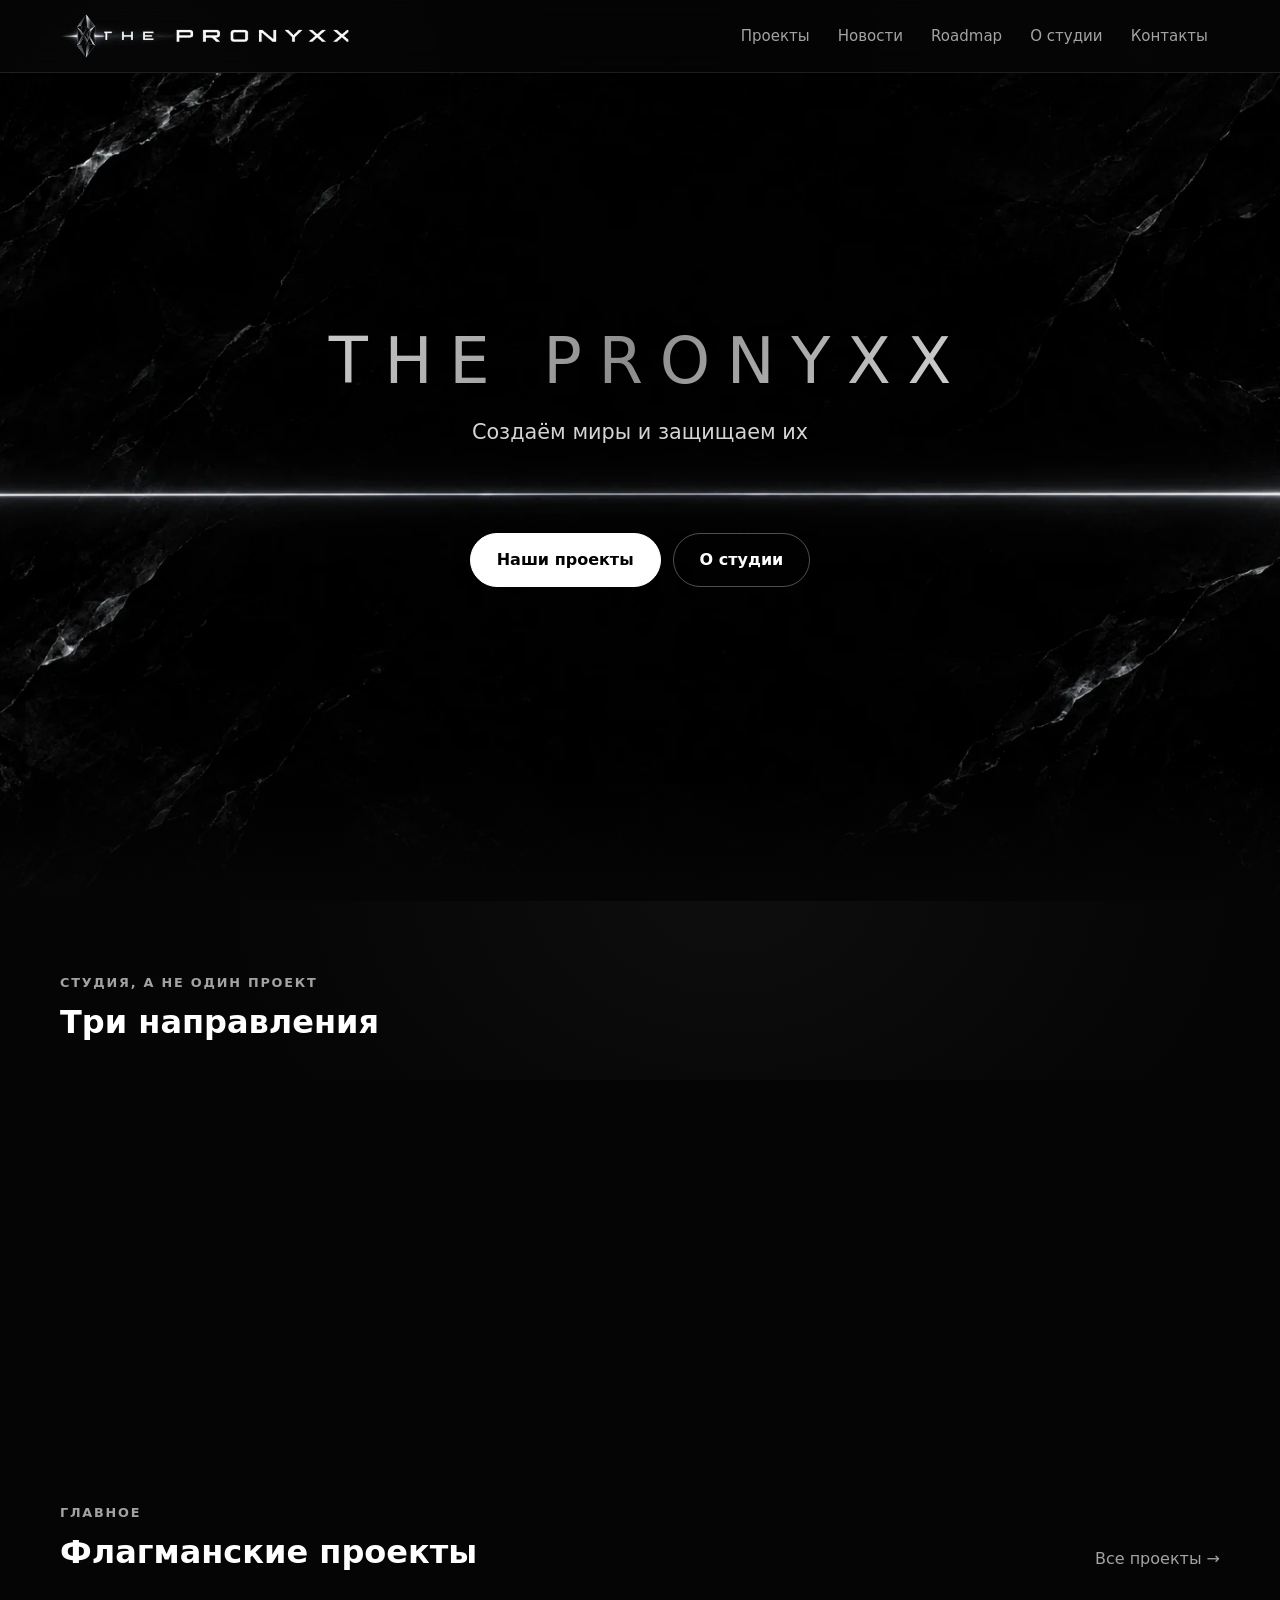
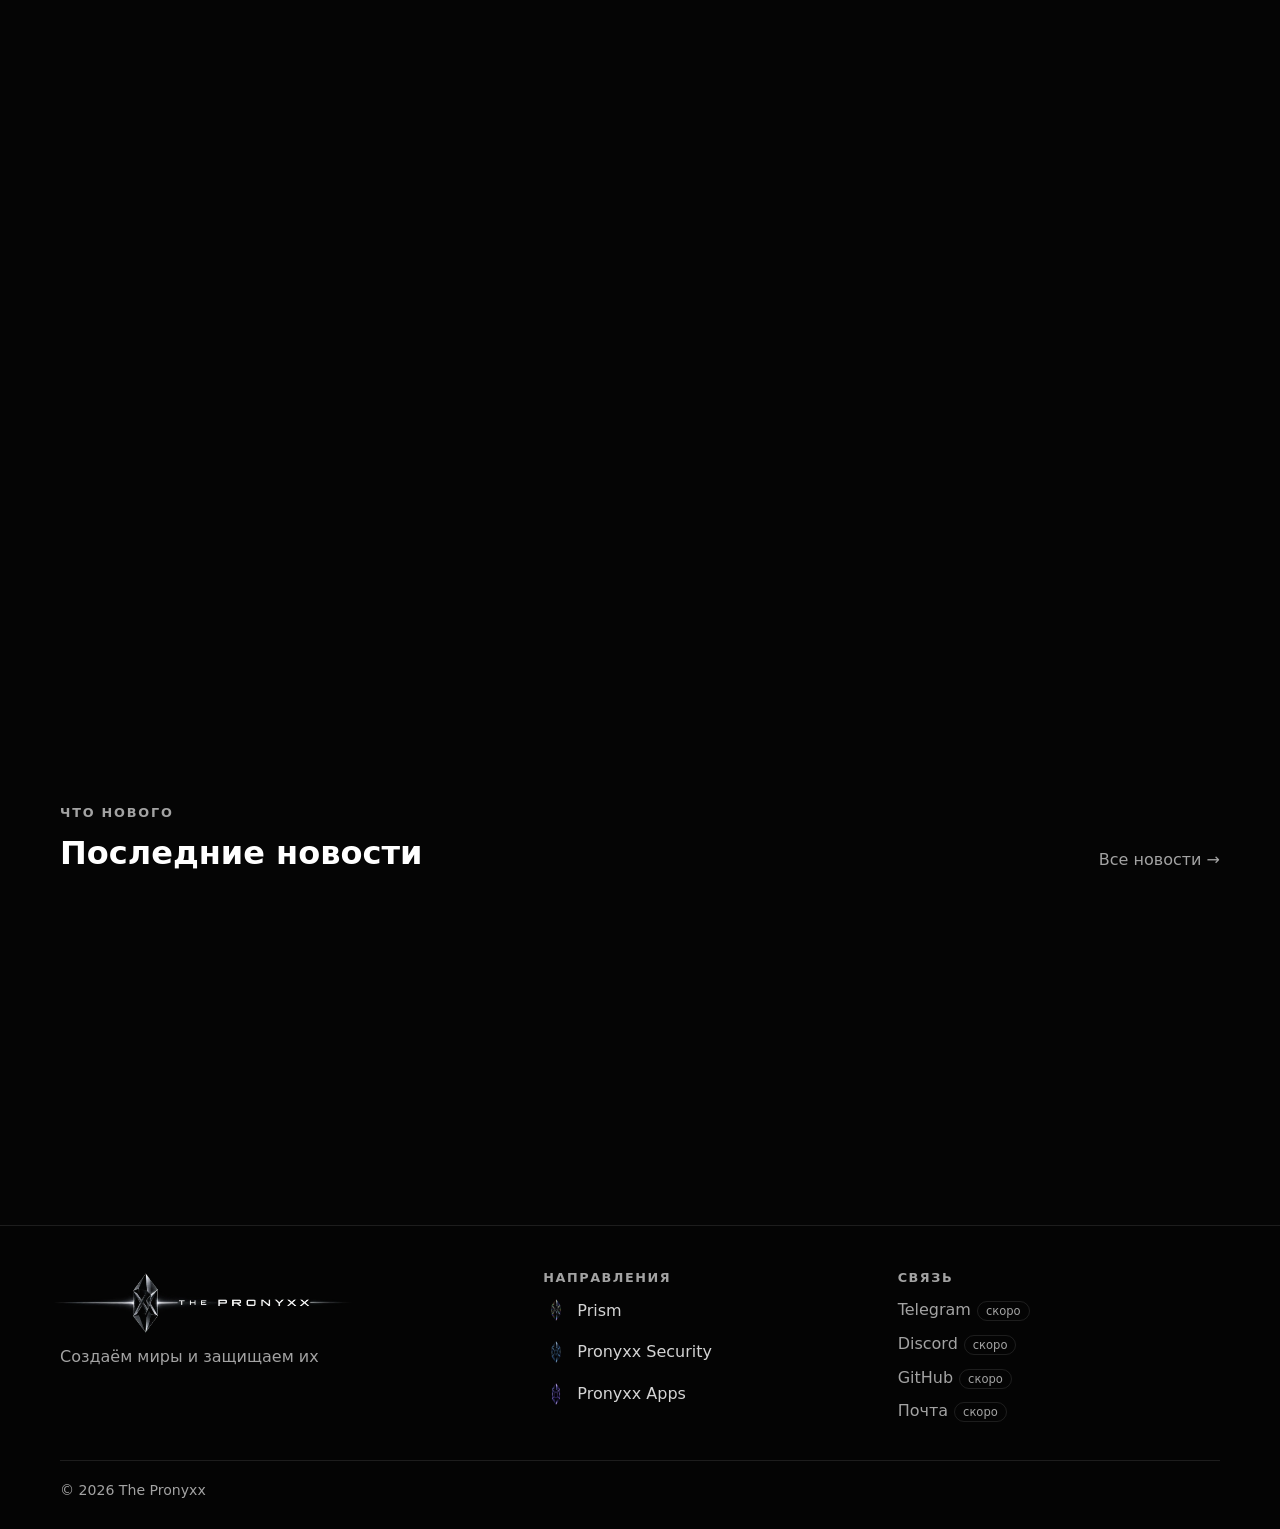
==== index.html @ b180aa9b "Сайт студии The Pronyxx v0.4 Все страницы сайта, чёрно-белый дизайн, картинки бренда.  Co-Authored-B" ====
<!DOCTYPE html>
<html lang="ru">
<head>
  <meta charset="utf-8">
  <meta name="viewport" content="width=device-width, initial-scale=1">
  <!-- Политика безопасности: браузер загрузит скрипты и стили только с нашего сайта (и шрифты с Google Fonts). -->
  <meta http-equiv="Content-Security-Policy" content="default-src 'self'; script-src 'self'; style-src 'self' https://fonts.googleapis.com; font-src https://fonts.gstatic.com; img-src 'self' data:; base-uri 'self'; form-action 'self'; object-src 'none'">
  <title>The Pronyxx — студия игр, безопасности и приложений</title>
  <meta name="description" content="The Pronyxx — студия, которая делает игры, сервисы безопасности, приложения и сайты. Создаём миры и защищаем их.">
  <meta name="theme-color" content="#050505">

  <!-- Иконки вкладки браузера и иконка для экрана «Домой» на iPhone -->
  <link rel="icon" href="images/icons/favicon.ico" sizes="48x48">
  <link rel="icon" type="image/png" sizes="32x32" href="images/icons/favicon-32.png">
  <link rel="icon" type="image/png" sizes="16x16" href="images/icons/favicon-16.png">
  <link rel="apple-touch-icon" sizes="180x180" href="images/icons/apple-touch-icon.png">

  <!-- Карточка-превью, когда ссылку кидают в Telegram, Discord и соцсети.
       Картинке нужен ПОЛНЫЙ адрес. Если сайт переедет на свой домен — поменяй адрес здесь. -->
  <meta property="og:type" content="website">
  <meta property="og:site_name" content="The Pronyxx">
  <meta property="og:locale" content="ru_RU">
  <meta property="og:title" content="The Pronyxx — студия игр, безопасности и приложений">
  <meta property="og:description" content="The Pronyxx — студия, которая делает игры, сервисы безопасности, приложения и сайты. Создаём миры и защищаем их.">
  <meta property="og:image" content="https://aaafinoff.github.io/the-pronyxx/images/social/og-preview.png">
  <meta property="og:image:width" content="1200">
  <meta property="og:image:height" content="630">
  <meta property="og:image:alt" content="Логотип The Pronyxx: кристалл с лучом и надпись Games. Security. Apps.">
  <meta name="twitter:card" content="summary_large_image">
  <meta name="twitter:title" content="The Pronyxx — студия игр, безопасности и приложений">
  <meta name="twitter:description" content="The Pronyxx — студия, которая делает игры, сервисы безопасности, приложения и сайты. Создаём миры и защищаем их.">
  <meta name="twitter:image" content="https://aaafinoff.github.io/the-pronyxx/images/social/og-preview.png">
  <meta name="twitter:image:alt" content="Логотип The Pronyxx: кристалл с лучом и надпись Games. Security. Apps.">
  <link rel="preconnect" href="https://fonts.googleapis.com">
  <link rel="preconnect" href="https://fonts.gstatic.com" crossorigin>
  <link rel="stylesheet" href="https://fonts.googleapis.com/css2?family=Inter:wght@400;500;600&family=Unbounded:wght@500;700&display=swap">
  <!-- Фон первого экрана нужен сразу — просим браузер скачать его пораньше -->
  <link rel="preload" as="image" href="images/backgrounds/hero-beam.webp" type="image/webp">
  <link rel="stylesheet" href="css/base.css">
  <link rel="stylesheet" href="css/components.css">
  <link rel="stylesheet" href="css/pages.css">
</head>
<body>
  <a class="skip-link" href="#main">К содержимому</a>
  <header id="site-header" class="site-header"></header>

  <main id="main">
    <!-- 1. Первый экран -->
    <!-- Фон с лучом задан в css/pages.css. Заголовок стоит над лучом, кнопки — под ним. -->
    <section class="hero">
      <div class="container hero__top">
        <h1 class="shine-text">The Pronyxx</h1>
        <p class="hero__slogan" id="hero-slogan">Создаём миры и защищаем их</p>
      </div>
      <div class="container hero__bottom">
        <div class="hero__actions">
          <a class="btn" href="projects.html">Наши проекты</a>
          <a class="btn btn--ghost" href="about.html">О студии</a>
        </div>
      </div>
    </section>

    <!-- 2. Направления -->
    <section class="section">
      <div class="container">
        <div class="section-head">
          <div>
            <span class="eyebrow">Студия, а не один проект</span>
            <h2>Три направления</h2>
          </div>
        </div>
        <div class="grid grid--3" id="directions"></div>
      </div>
    </section>

    <!-- 3. Флагманские проекты -->
    <section class="section">
      <div class="container">
        <div class="section-head">
          <div>
            <span class="eyebrow">Главное</span>
            <h2>Флагманские проекты</h2>
          </div>
          <a class="more-link" href="projects.html">Все проекты →</a>
        </div>
        <div class="grid grid--3" id="flagships"></div>
      </div>
    </section>

    <!-- 4. Цифры студии -->
    <section class="section">
      <div class="container">
        <div class="stats" id="stats"></div>
      </div>
    </section>

    <!-- 5. Последние новости -->
    <section class="section">
      <div class="container">
        <div class="section-head">
          <div>
            <span class="eyebrow">Что нового</span>
            <h2>Последние новости</h2>
          </div>
          <a class="more-link" href="news.html">Все новости →</a>
        </div>
        <div class="grid grid--3" id="news"></div>
      </div>
    </section>
  </main>

  <footer id="site-footer" class="site-footer"></footer>
  <noscript><p class="container">Для работы сайта нужен JavaScript.</p></noscript>
  <script type="module" src="js/pages/home.js"></script>
</body>
</html>
---- css/base.css ----
/* ==========================================================
   base.css — основа сайта: цвета, шрифты, общая сетка.

   Дизайн чёрно-белый. ВСЕ цвета сайта лежат в блоке :root ниже —
   в остальных файлах цвета пишутся только через var(--имя).
   Цветными на сайте остаются только картинки-значки направлений.
   ========================================================== */

:root {
  /* --- Фон и поверхности (от самого тёмного к более светлому) --- */
  --bg: #050505;          /* фон страницы — почти чёрный, как в логотипе */
  --surface: #0e0e0e;     /* карточки */
  --surface-2: #171717;   /* вложенные блоки, поля под картинки */
  --bg-glass: rgba(5, 5, 5, 0.78); /* полупрозрачный фон шапки */
  --bg-solid: rgba(5, 5, 5, 0.97); /* почти непрозрачный фон мобильного меню */

  /* --- Текст. Контраст на фоне --bg: белый 20:1, светло-серый 13:1, серый 8:1 --- */
  --text: #ffffff;        /* основной текст и заголовки */
  --text-soft: #d4d4d4;   /* длинные тексты — чуть мягче белого */
  --muted: #a3a3a3;       /* второстепенный текст */
  --dim: #6b6b6b;         /* только для декора (точки, линии), НЕ для текста */

  /* --- Линии и лёгкие подсветки --- */
  --line: rgba(255, 255, 255, 0.1);
  --line-strong: rgba(255, 255, 255, 0.3);
  --tint: rgba(255, 255, 255, 0.04);
  --tint-strong: rgba(255, 255, 255, 0.09);

  /* --- Свечение и блик --- */
  --glow: 255, 255, 255; /* цвет свечения числами: rgba(var(--glow), 0.4) */
  --shine: linear-gradient(120deg, #ffffff, #8c8c8c, #ffffff, #8c8c8c, #ffffff); /* бегущий блик */

  /* --- Кнопки --- */
  --btn-bg: #ffffff;
  --btn-text: #000000;

  --font-head: "Unbounded", system-ui, sans-serif;
  --font-body: "Inter", system-ui, -apple-system, "Segoe UI", sans-serif;

  --radius: 18px;
  --container: 1160px;
  --header-h: 72px;
}

@media (max-width: 760px) {
  :root {
    --header-h: 64px;
  }
}

/* ---------- Сброс стандартных стилей браузера ---------- */
*,
*::before,
*::after {
  box-sizing: border-box;
}

html {
  scroll-behavior: smooth;
  -webkit-text-size-adjust: 100%;
}

body {
  margin: 0;
  min-height: 100vh;
  display: flex;
  flex-direction: column;
  background: var(--bg);
  color: var(--text);
  font-family: var(--font-body);
  font-size: 1rem;
  line-height: 1.6;
  overflow-x: hidden;
}

main {
  flex: 1;
}

img {
  max-width: 100%;
  height: auto;
  display: block;
}

a {
  color: inherit;
  text-decoration: none;
}

h1,
h2,
h3 {
  font-family: var(--font-head);
  font-weight: 700;
  line-height: 1.2;
  margin: 0;
  overflow-wrap: anywhere;
}

p {
  margin: 0;
}

ul,
ol {
  margin: 0;
  padding: 0;
  list-style: none;
}

button,
input,
textarea {
  font: inherit;
  color: inherit;
}

/* Рамка вокруг элемента при переходе клавишей Tab — важно для доступности */
:focus-visible {
  outline: 2px solid var(--text);
  outline-offset: 3px;
  border-radius: 6px;
}

/* ---------- Мягкий свет на фоне ---------- */
/* Три больших светлых пятна. JavaScript меняет --px и --py при движении мыши,
   и пятна чуть сдвигаются. transform двигает картинку очень дёшево для браузера. */
.aurora {
  position: fixed;
  inset: -20%;
  z-index: -1;
  pointer-events: none;
  background:
    radial-gradient(38% 42% at 22% 22%, rgba(var(--glow), 0.05), transparent 70%),
    radial-gradient(40% 44% at 78% 18%, rgba(var(--glow), 0.04), transparent 70%),
    radial-gradient(46% 46% at 55% 85%, rgba(var(--glow), 0.04), transparent 70%);
  transform: translate(calc(var(--px, 0) * -40px), calc(var(--py, 0) * -40px));
  transition: transform 0.6s ease-out;
}

/* ---------- Сетка и секции ---------- */
.container {
  width: min(100% - 40px, var(--container));
  margin-inline: auto;
}

.section {
  padding: 72px 0;
}

.section-head {
  display: flex;
  align-items: flex-end;
  justify-content: space-between;
  gap: 16px;
  flex-wrap: wrap;
  margin-bottom: 32px;
}

.section-head h2 {
  font-size: clamp(1.4rem, 3.4vw, 2rem);
}

.eyebrow {
  display: block;
  margin-bottom: 10px;
  color: var(--muted);
  font-size: 0.8rem;
  font-weight: 600;
  letter-spacing: 0.14em;
  text-transform: uppercase;
}

.more-link {
  color: var(--muted);
  font-weight: 500;
  transition: color 0.2s;
}
.more-link:hover {
  color: var(--text);
}

.grid {
  display: grid;
  gap: 20px;
  grid-template-columns: repeat(auto-fill, minmax(280px, 1fr));
}

.grid--3 {
  grid-template-columns: repeat(3, 1fr);
}

@media (max-width: 860px) {
  .grid--3 {
    grid-template-columns: 1fr;
  }
  .section {
    padding: 52px 0;
  }
}

/* ---------- Мелкие помощники ---------- */
/* Текст с бегущим бликом — как свет на гранях кристалла */
.shine-text {
  background: var(--shine);
  background-size: 200% 100%;
  -webkit-background-clip: text;
  background-clip: text;
  color: transparent;
}

.muted {
  color: var(--muted);
}

.visually-hidden {
  position: absolute;
  width: 1px;
  height: 1px;
  overflow: hidden;
  clip-path: inset(50%);
  white-space: nowrap;
}

.skip-link {
  position: absolute;
  left: 12px;
  top: -60px;
  z-index: 100;
  padding: 10px 14px;
  background: var(--btn-bg);
  color: var(--btn-text);
  border-radius: 8px;
}
.skip-link:focus {
  top: 12px;
}

/* ---------- Появление блоков при прокрутке ---------- */
/* Класс .js ставит JavaScript. Если скрипты не загрузились — блоки просто видны. */
.js .reveal {
  opacity: 0;
}
.js .reveal.is-visible {
  opacity: 1;
  animation: rise 0.6s ease-out backwards;
}
/* Карточки в сетке появляются по очереди, с маленькой задержкой */
.grid > .reveal:nth-child(2) { animation-delay: 0.07s; }
.grid > .reveal:nth-child(3) { animation-delay: 0.14s; }
.grid > .reveal:nth-child(4) { animation-delay: 0.21s; }
.grid > .reveal:nth-child(5) { animation-delay: 0.28s; }
.grid > .reveal:nth-child(6) { animation-delay: 0.35s; }

@keyframes rise {
  from {
    opacity: 0;
    transform: translateY(18px);
  }
}

@keyframes shimmer {
  to {
    background-position: 200% 0;
  }
}

/* Если человек попросил систему «уменьшить движение» — выключаем анимации */
@media (prefers-reduced-motion: reduce) {
  html {
    scroll-behavior: auto;
  }
  *,
  *::before,
  *::after {
    animation: none !important;
    transition: none !important;
  }
}
---- css/components.css ----
/* ==========================================================
   components.css — «кирпичики», из которых собраны страницы:
   шапка, подвал, кнопки, карточки, значки статуса.
   Цвета — только через переменные из base.css.
   ========================================================== */

/* ---------- Шапка ---------- */
.site-header {
  position: sticky;
  top: 0;
  z-index: 50;
  background: var(--bg-glass);
  backdrop-filter: blur(14px);
  -webkit-backdrop-filter: blur(14px);
  border-bottom: 1px solid var(--line);
}

.site-header__inner {
  display: flex;
  align-items: center;
  justify-content: space-between;
  gap: 16px;
  min-height: var(--header-h);
}

/* Логотип: высота задана, ширина подстраивается сама */
.brand {
  display: inline-flex;
  min-width: 0; /* на очень узком экране логотип может сжаться, а не вытолкнуть меню */
}
.brand img {
  height: 48px;
  width: auto;
  max-width: 100%;
  object-fit: contain;
  object-position: left center;
  transition: filter 0.3s;
}
.brand:hover img {
  filter: drop-shadow(0 0 10px rgba(var(--glow), 0.5));
}

.nav {
  display: flex;
  gap: 4px;
}
.nav a {
  padding: 8px 12px;
  border-radius: 10px;
  color: var(--muted);
  font-size: 0.94rem;
  font-weight: 500;
  transition: color 0.2s, background 0.2s;
}
.nav a:hover {
  color: var(--text);
  background: var(--tint);
}
.nav a[aria-current="page"] {
  color: var(--text);
  background: var(--tint-strong);
}

/* Кнопка-«бургер» видна только на телефоне */
.burger {
  display: none;
  width: 42px;
  height: 42px;
  padding: 0;
  background: none;
  border: 1px solid var(--line);
  border-radius: 10px;
  cursor: pointer;
}
.burger span,
.burger span::before,
.burger span::after {
  display: block;
  width: 18px;
  height: 2px;
  margin: 0 auto;
  background: var(--text);
  border-radius: 2px;
}
.burger span {
  position: relative;
}
.burger span::before,
.burger span::after {
  content: "";
  position: absolute;
  left: 0;
}
.burger span::before { top: -6px; }
.burger span::after { top: 6px; }

@media (max-width: 760px) {
  .brand img {
    height: 40px;
  }
  .burger {
    display: block;
  }
  .nav {
    display: none;
    position: absolute;
    left: 0;
    right: 0;
    top: 100%;
    flex-direction: column;
    padding: 12px 20px 18px;
    background: var(--bg-solid);
    border-bottom: 1px solid var(--line);
  }
  .nav.is-open {
    display: flex;
  }
  .nav a {
    padding: 12px;
    font-size: 1rem;
  }
}

/* ---------- Подвал ---------- */
.site-footer {
  margin-top: 40px;
  border-top: 1px solid var(--line);
  background: var(--bg-glass);
}

.site-footer__inner {
  display: grid;
  grid-template-columns: 1.4fr 1fr 1fr;
  gap: 32px;
  padding: 44px 0 28px;
}

.site-footer h3 {
  margin-bottom: 12px;
  font-family: var(--font-body);
  font-size: 0.8rem;
  font-weight: 600;
  letter-spacing: 0.12em;
  text-transform: uppercase;
  color: var(--muted);
}

.site-footer li {
  margin-bottom: 8px;
}
.site-footer li a {
  display: inline-flex;
  align-items: center;
  gap: 8px;
  color: var(--text-soft);
  transition: color 0.2s, text-shadow 0.2s;
}
.site-footer li a:hover {
  color: var(--text);
  text-shadow: 0 0 14px rgba(var(--glow), 0.6);
}

.site-footer__logo {
  width: min(100%, 300px);
  margin-left: -8px;
}

.site-footer__about p {
  margin-top: 8px;
  max-width: 34ch;
  color: var(--muted);
}

.site-footer__bottom {
  padding: 18px 0 28px;
  border-top: 1px solid var(--line);
  color: var(--muted);
  font-size: 0.88rem;
}

/* Маленький значок направления в подвале */
.dir-icon {
  width: 26px;
  height: 26px;
}

.soon {
  color: var(--muted);
}
.soon small {
  margin-left: 6px;
  padding: 2px 8px;
  border: 1px solid var(--line);
  border-radius: 999px;
  font-size: 0.72rem;
}

@media (max-width: 760px) {
  .site-footer__inner {
    grid-template-columns: 1fr;
    gap: 26px;
  }
}

/* ---------- Кнопки ---------- */
/* Главная кнопка — белая с чёрным текстом */
.btn {
  position: relative;
  display: inline-flex;
  align-items: center;
  justify-content: center;
  gap: 8px;
  padding: 13px 26px;
  border: 1px solid var(--btn-bg);
  border-radius: 999px;
  background: var(--btn-bg);
  color: var(--btn-text);
  font-weight: 600;
  cursor: pointer;
  transition: transform 0.2s, box-shadow 0.3s, border-color 0.3s;
}
/* При наведении — мягкое белое свечение, как у луча в логотипе */
.btn:hover {
  transform: translateY(-2px);
  box-shadow: 0 0 14px rgba(var(--glow), 0.55), 0 0 44px rgba(var(--glow), 0.3);
}

/* Второстепенная кнопка — прозрачная с белой рамкой */
.btn--ghost {
  background: transparent;
  color: var(--text);
  border-color: var(--line-strong);
}
.btn--ghost:hover {
  border-color: var(--text);
  box-shadow: 0 0 12px rgba(var(--glow), 0.3), 0 0 36px rgba(var(--glow), 0.18);
}

/* ---------- Карточка ---------- */
.card {
  position: relative;
  display: block;
  padding: 24px;
  background: var(--surface);
  border: 1px solid var(--line);
  border-radius: var(--radius);
  overflow: hidden;
  transition: transform 0.25s, border-color 0.25s;
}

/* Свечение, которое идёт за мышкой. --mx и --my — координаты курсора,
   их ставит JavaScript (js/core/layout.js). */
.card::before {
  content: "";
  position: absolute;
  inset: 0;
  background: radial-gradient(420px circle at var(--mx, 50%) var(--my, 0%), rgba(var(--glow), 0.1), transparent 60%);
  opacity: 0;
  transition: opacity 0.3s;
  pointer-events: none;
}

/* Рамка с бегущим бликом. Хитрость с mask: закрашиваем всё градиентом,
   а потом «вырезаем» середину — остаётся только рамка в 1 пиксель. */
.card::after {
  content: "";
  position: absolute;
  inset: 0;
  padding: 1px;
  border-radius: inherit;
  background: var(--shine);
  background-size: 200% 100%;
  -webkit-mask: linear-gradient(#000 0 0) content-box, linear-gradient(#000 0 0);
  -webkit-mask-composite: xor;
  mask: linear-gradient(#000 0 0) content-box exclude, linear-gradient(#000 0 0);
  opacity: 0;
  transition: opacity 0.3s;
  pointer-events: none;
}

a.card:hover,
.card--hover:hover {
  transform: translateY(-4px);
  border-color: transparent;
}
a.card:hover::before,
a.card:hover::after,
.card--hover:hover::before,
.card--hover:hover::after {
  opacity: 1;
}
a.card:hover::after,
.card--hover:hover::after {
  animation: shimmer 3s linear infinite;
}

.card > * {
  position: relative; /* текст лежит поверх свечения */
}

.card h3 {
  font-size: 1.05rem;
  margin-bottom: 8px;
}

.card p {
  color: var(--muted);
}

.card__label {
  display: block;
  margin-bottom: 10px;
  color: var(--muted);
  font-size: 0.78rem;
  font-weight: 600;
  letter-spacing: 0.1em;
  text-transform: uppercase;
}

.card__foot {
  display: flex;
  align-items: center;
  justify-content: space-between;
  gap: 12px;
  margin-top: 18px;
}

/* ---------- Значок статуса ---------- */
/* Статусы различаются не цветом, а формой точки:
   работает — яркая белая точка, в разработке — белое колечко, в планах — серая точка. */
.badge {
  display: inline-flex;
  align-items: center;
  gap: 8px;
  padding: 5px 11px;
  border: 1px solid var(--line);
  border-radius: 999px;
  background: var(--tint);
  color: var(--text-soft);
  font-size: 0.8rem;
  font-weight: 500;
  white-space: nowrap;
}
.badge__dot {
  width: 9px;
  height: 9px;
  border-radius: 50%;
}
.badge--live {
  color: var(--text);
}
.badge--live .badge__dot {
  background: var(--text);
  box-shadow: 0 0 10px rgba(var(--glow), 0.9);
}
.badge--dev .badge__dot {
  border: 2px solid var(--text);
}
.badge--planned .badge__dot {
  background: var(--dim);
}

/* ---------- Картинка проекта (или заглушка «скоро») ---------- */
.thumb {
  position: relative;
  aspect-ratio: 16 / 9;
  border: 1px solid var(--line);
  border-radius: 12px;
  background: var(--surface-2);
  overflow: hidden;
}
.thumb img {
  width: 100%;
  height: 100%;
  object-fit: cover;
}
.thumb__soon {
  position: absolute;
  left: 10px;
  bottom: 10px;
  padding: 3px 10px;
  border: 1px solid var(--line-strong);
  border-radius: 999px;
  background: var(--bg-glass);
  color: var(--text);
  font-size: 0.72rem;
  font-weight: 600;
  letter-spacing: 0.12em;
  text-transform: uppercase;
}

.project-card .thumb {
  margin-bottom: 18px;
}

/* ---------- Чипы (технологии, фильтры) ---------- */
.chips {
  display: flex;
  flex-wrap: wrap;
  gap: 8px;
}

.chip {
  padding: 7px 14px;
  border: 1px solid var(--line);
  border-radius: 999px;
  background: var(--tint);
  color: var(--text-soft);
  font-size: 0.88rem;
  white-space: nowrap;
}

a.chip,
button.chip {
  cursor: pointer;
  color: var(--muted);
  transition: color 0.2s, border-color 0.2s, background 0.2s;
}
a.chip:hover,
button.chip:hover {
  color: var(--text);
  border-color: var(--line-strong);
}
/* Выбранный фильтр — белый с чёрным текстом */
button.chip[aria-pressed="true"] {
  color: var(--btn-text);
  border-color: var(--btn-bg);
  background: var(--btn-bg);
  font-weight: 600;
}

/* ---------- Сообщения (ошибка загрузки, «ничего не найдено») ---------- */
.notice {
  padding: 28px;
  border: 1px dashed var(--line-strong);
  border-radius: var(--radius);
  color: var(--muted);
  text-align: center;
}
.notice strong {
  display: block;
  margin-bottom: 6px;
  color: var(--text);
}
---- css/pages.css ----
/* ==========================================================
   pages.css — стили отдельных страниц.
   Цвета — только через переменные из base.css.
   ========================================================== */

/* ---------- Главная: первый экран ---------- */
/* Фон — чёрный камень с белым лучом ровно посередине картинки.
   Экран разделён на две равные половины: заголовок прижат к низу верхней
   (стоит НАД лучом), кнопки прижаты к верху нижней (стоят ПОД лучом). */
.hero {
  position: relative;
  display: grid;
  grid-template-rows: 1fr 1fr;
  min-height: calc(100vh - var(--header-h));
  min-height: calc(100svh - var(--header-h)); /* svh — честная высота экрана на телефоне */
  text-align: center;
  background: var(--bg) url("../images/backgrounds/hero-beam.webp") center / cover no-repeat;
}

/* Плавный переход от картинки к фону страницы внизу */
.hero::after {
  content: "";
  position: absolute;
  inset: auto 0 0 0;
  height: 140px;
  background: linear-gradient(transparent, var(--bg));
  pointer-events: none;
}

.hero__top {
  align-self: end;
  padding: 40px 0 38px;
}

.hero__bottom {
  position: relative;
  z-index: 1;
  align-self: start;
  padding: 46px 0 40px;
}

.hero h1 {
  padding-left: 0.26em; /* уравновешивает расстояние после последней буквы */
  font-size: clamp(1.45rem, 6.2vw, 4rem);
  font-weight: 500;
  letter-spacing: 0.26em;
  text-transform: uppercase;
  animation: shimmer 9s linear infinite;
}

.hero__slogan {
  margin: 16px auto 0;
  max-width: 30ch;
  color: var(--text-soft);
  font-size: clamp(1rem, 2.4vw, 1.3rem);
}

.hero__actions {
  display: flex;
  justify-content: center;
  flex-wrap: wrap;
  gap: 12px;
}

/* ---------- Главная: карточки направлений ---------- */
.direction-card {
  padding: 26px;
}
/* Значок направления — единственное цветное место на сайте */
.direction-card__icon {
  width: 128px;
  height: 128px;
  margin: -6px 0 10px -22px;
  transition: transform 0.4s, filter 0.4s;
}
.direction-card:hover .direction-card__icon {
  transform: scale(1.06);
  filter: brightness(1.2);
}
.direction-card h3 {
  font-size: 1.25rem;
}
.direction-card__count {
  display: block;
  margin-top: 18px;
  color: var(--text);
  font-size: 0.9rem;
  font-weight: 500;
}

/* ---------- Главная: цифры студии ---------- */
.stats {
  display: grid;
  grid-template-columns: repeat(3, 1fr);
  gap: 20px;
  text-align: center;
}
.stat__num {
  display: block;
  font-family: var(--font-head);
  font-size: clamp(1.9rem, 5vw, 3rem);
  font-weight: 700;
  font-variant-numeric: tabular-nums;
}
.stat__label {
  color: var(--muted);
}
@media (max-width: 700px) {
  .stats {
    grid-template-columns: 1fr;
  }
}

/* ---------- Шапка внутренних страниц ---------- */
.page-hero {
  padding: 64px 0 28px;
}
.page-hero h1 {
  font-size: clamp(1.8rem, 5.4vw, 3.2rem);
}
.page-hero__lead {
  margin-top: 16px;
  max-width: 62ch;
  color: var(--muted);
  font-size: 1.1rem;
}
.page-hero__meta {
  display: flex;
  align-items: center;
  flex-wrap: wrap;
  gap: 12px;
  margin-top: 20px;
}

/* Шапка страницы с картинкой справа (логотип на «О студии», значок на странице направления) */
.page-hero--split .container {
  display: grid;
  grid-template-columns: 1fr auto;
  align-items: center;
  gap: 32px;
}
.page-hero__art {
  width: 340px;
}
.page-hero__art--icon {
  width: 220px;
}
@media (max-width: 860px) {
  .page-hero--split .container {
    grid-template-columns: 1fr;
  }
  .page-hero__art {
    order: -1; /* на телефоне картинка встаёт над заголовком */
    width: min(100%, 300px);
    margin-inline: auto;
  }
  .page-hero__art--icon {
    width: 170px;
    margin-inline: 0;
    margin-left: -30px;
  }
}

.breadcrumbs {
  margin-bottom: 18px;
  color: var(--muted);
  font-size: 0.9rem;
}
.breadcrumbs a:hover {
  color: var(--text);
}

.filters {
  margin-bottom: 28px;
}

/* ---------- Страница проекта и новости: блоки с текстом ---------- */
.block {
  margin-top: 44px;
}
.block h2 {
  margin-bottom: 16px;
  font-size: 1.2rem;
}

.prose {
  max-width: 68ch;
}
.prose p {
  margin-bottom: 1em;
  color: var(--text-soft);
  font-size: 1.06rem;
}

.shots {
  display: grid;
  gap: 16px;
  grid-template-columns: repeat(auto-fill, minmax(240px, 1fr));
}
.shots--empty {
  grid-template-columns: minmax(0, 520px);
}

/* История версий */
.versions li {
  display: grid;
  grid-template-columns: 90px 1fr;
  gap: 16px;
  padding: 14px 0;
  border-bottom: 1px solid var(--line);
}
.versions__ver {
  font-family: var(--font-head);
  font-weight: 700;
  color: var(--text);
}
.versions__date {
  display: block;
  color: var(--muted);
  font-size: 0.86rem;
}
.versions p {
  color: var(--text-soft);
}

.link-list {
  display: flex;
  flex-wrap: wrap;
  gap: 10px;
}

/* ---------- Новости ---------- */
.news-card__meta {
  display: flex;
  flex-wrap: wrap;
  gap: 8px 12px;
  margin-bottom: 12px;
  color: var(--muted);
  font-size: 0.85rem;
}
.news-card__type {
  color: var(--text);
  font-weight: 600;
}

/* ---------- Roadmap ---------- */
.roadmap {
  display: grid;
  grid-template-columns: repeat(3, 1fr);
  gap: 20px;
  align-items: start;
}
.roadmap__col {
  padding: 20px;
  border: 1px solid var(--line);
  border-radius: var(--radius);
  background: var(--tint);
}
.roadmap__col h2 {
  margin-bottom: 18px;
  font-size: 1.05rem;
}
/* Колонка «Сейчас» выделена белой рамкой и свечением */
.roadmap__col--now {
  border-color: var(--line-strong);
  box-shadow: 0 0 40px rgba(var(--glow), 0.08);
}
.roadmap__col--done h2,
.roadmap__col--next h2 {
  color: var(--muted);
}
.roadmap__item {
  margin-bottom: 12px;
  padding: 16px 16px 16px 18px;
  border-left: 2px solid var(--dim);
  border-radius: 10px;
  background: var(--surface);
}
.roadmap__col--now .roadmap__item {
  border-left-color: var(--text);
}
.roadmap__item:last-child {
  margin-bottom: 0;
}
.roadmap__item h3 {
  margin-bottom: 4px;
  font-family: var(--font-body);
  font-size: 1rem;
  font-weight: 600;
}
.roadmap__item p {
  color: var(--muted);
  font-size: 0.93rem;
}
@media (max-width: 860px) {
  .roadmap {
    grid-template-columns: 1fr;
  }
}

/* ---------- О студии ---------- */
.timeline {
  position: relative;
  max-width: 720px;
  padding-left: 30px;
}
/* Вертикальная линия — как луч: яркая сверху, гаснет книзу */
.timeline::before {
  content: "";
  position: absolute;
  left: 6px;
  top: 6px;
  bottom: 6px;
  width: 2px;
  background: linear-gradient(var(--text), var(--dim));
}
.timeline li {
  position: relative;
  margin-bottom: 30px;
}
.timeline li::before {
  content: "";
  position: absolute;
  left: -30px;
  top: 6px;
  width: 14px;
  height: 14px;
  border: 2px solid var(--text);
  border-radius: 50%;
  background: var(--bg);
}
.timeline__year {
  color: var(--muted);
  font-size: 0.82rem;
  font-weight: 600;
  letter-spacing: 0.1em;
  text-transform: uppercase;
}
.timeline h3 {
  margin: 4px 0 6px;
  font-size: 1.1rem;
}
.timeline p {
  color: var(--muted);
}

.founder {
  display: grid;
  grid-template-columns: 150px 1fr;
  gap: 28px;
  align-items: start;
}
.founder__avatar {
  display: grid;
  place-items: center;
  aspect-ratio: 1;
  border: 1px solid var(--line);
  border-radius: 24px;
  background: var(--bg);
}
.founder__avatar img {
  width: 84%;
}
.founder h3 {
  font-size: 1.3rem;
}
.founder__role {
  margin: 4px 0 14px;
  color: var(--text-soft);
}
.founder__group {
  margin-top: 18px;
}
.founder__group h4 {
  margin: 0 0 10px;
  color: var(--muted);
  font-size: 0.8rem;
  font-weight: 600;
  letter-spacing: 0.12em;
  text-transform: uppercase;
}
@media (max-width: 620px) {
  .founder {
    grid-template-columns: 1fr;
  }
  .founder__avatar {
    width: 120px;
  }
}

/* ---------- Контакты ---------- */
.contacts {
  display: grid;
  grid-template-columns: 1.4fr 1fr;
  gap: 28px;
  align-items: start;
}
@media (max-width: 860px) {
  .contacts {
    grid-template-columns: 1fr;
  }
}

.form .field {
  margin-bottom: 18px;
}
.form label {
  display: block;
  margin-bottom: 6px;
  font-weight: 500;
}
.form input,
.form textarea {
  width: 100%;
  padding: 12px 14px;
  border: 1px solid var(--line-strong);
  border-radius: 12px;
  background: var(--bg);
  transition: border-color 0.2s, box-shadow 0.2s;
}
.form textarea {
  min-height: 150px;
  resize: vertical;
}
.form input:focus,
.form textarea:focus {
  outline: none;
  border-color: var(--text);
  box-shadow: 0 0 0 3px rgba(var(--glow), 0.18);
}
/* Ошибка без красного: яркая белая рамка + значок «!» перед текстом ошибки */
.form [aria-invalid="true"] {
  border: 2px solid var(--text);
}
.field__error {
  min-height: 1.3em;
  margin-top: 4px;
  color: var(--text);
  font-size: 0.86rem;
  font-weight: 500;
}
.field__error:not(:empty)::before {
  content: "! ";
  font-weight: 700;
}
.form__status {
  margin-top: 14px;
  color: var(--muted);
}
.form__status--ok {
  color: var(--text);
}

.social-list li {
  padding: 12px 0;
  border-bottom: 1px solid var(--line);
}
.social-list li:last-child {
  border-bottom: 0;
}
.social-list a {
  transition: text-shadow 0.2s;
}
.social-list a:hover {
  text-shadow: 0 0 14px rgba(var(--glow), 0.6);
}
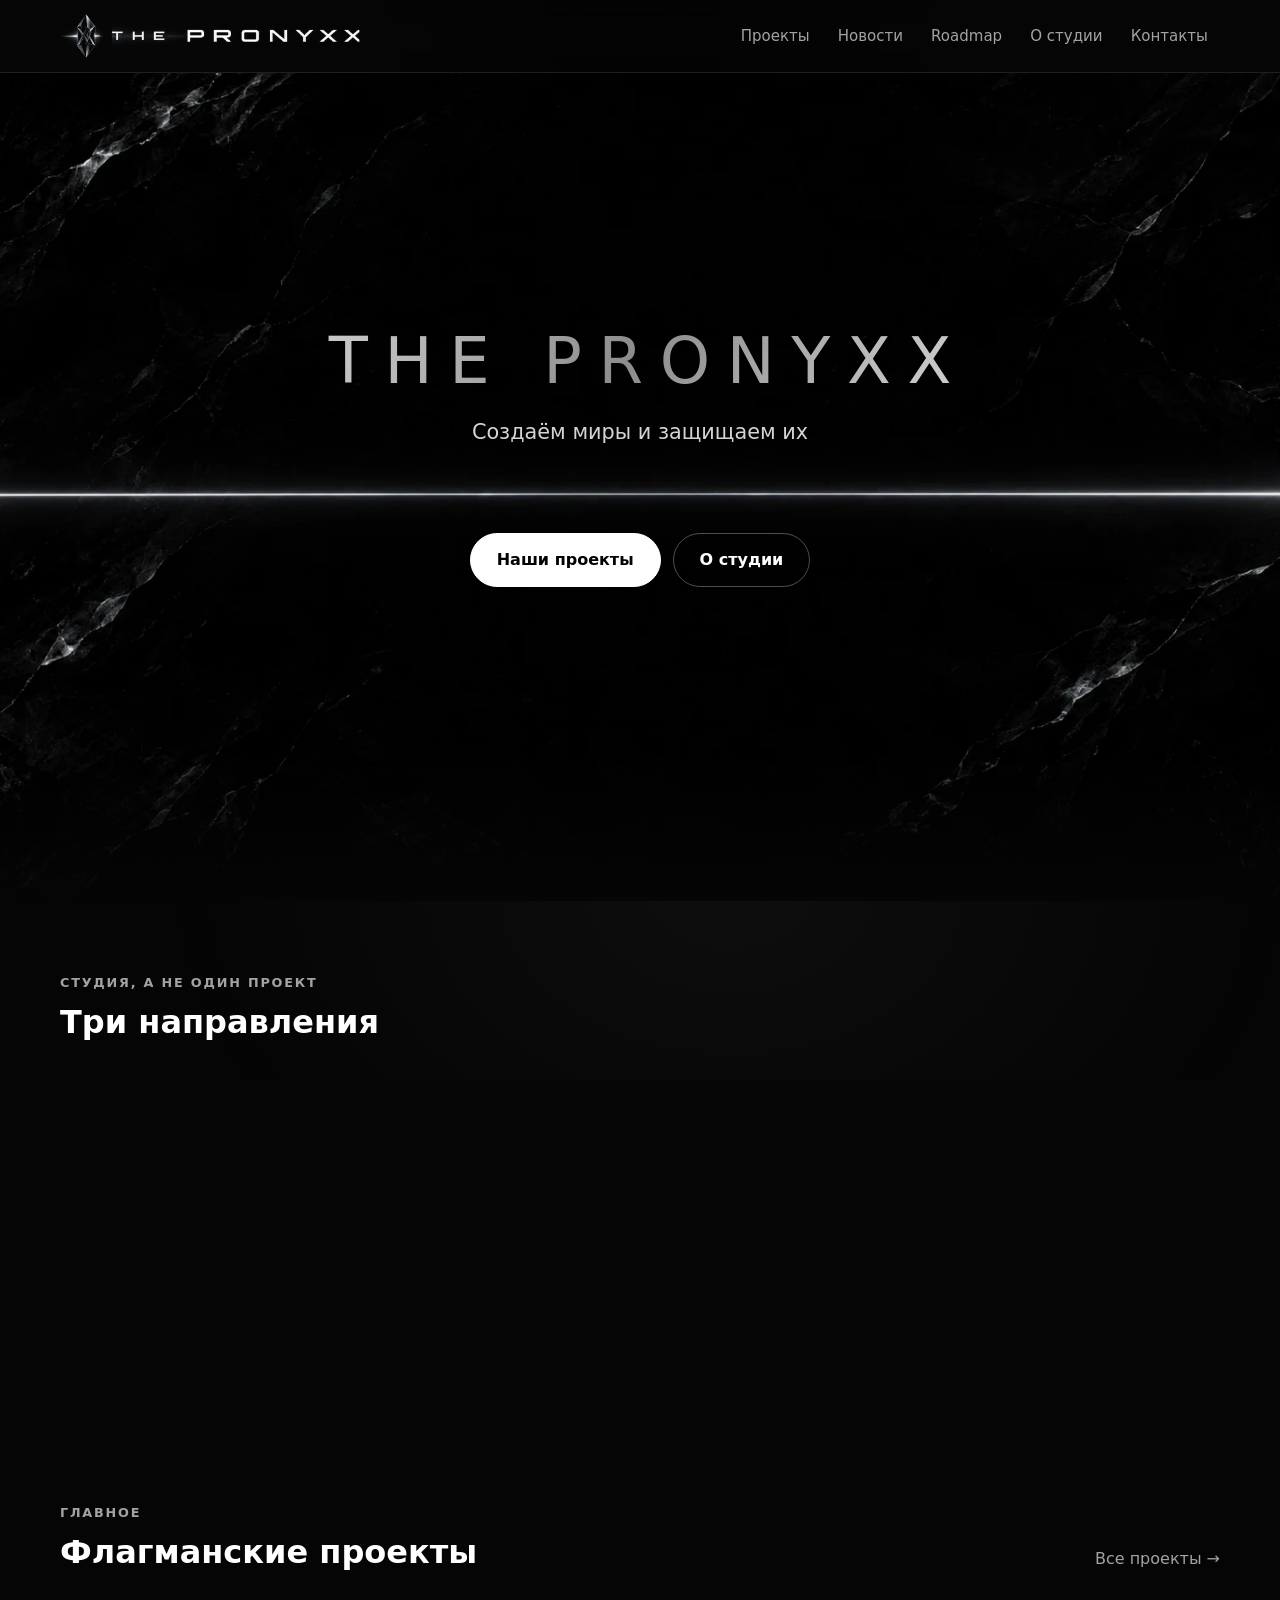
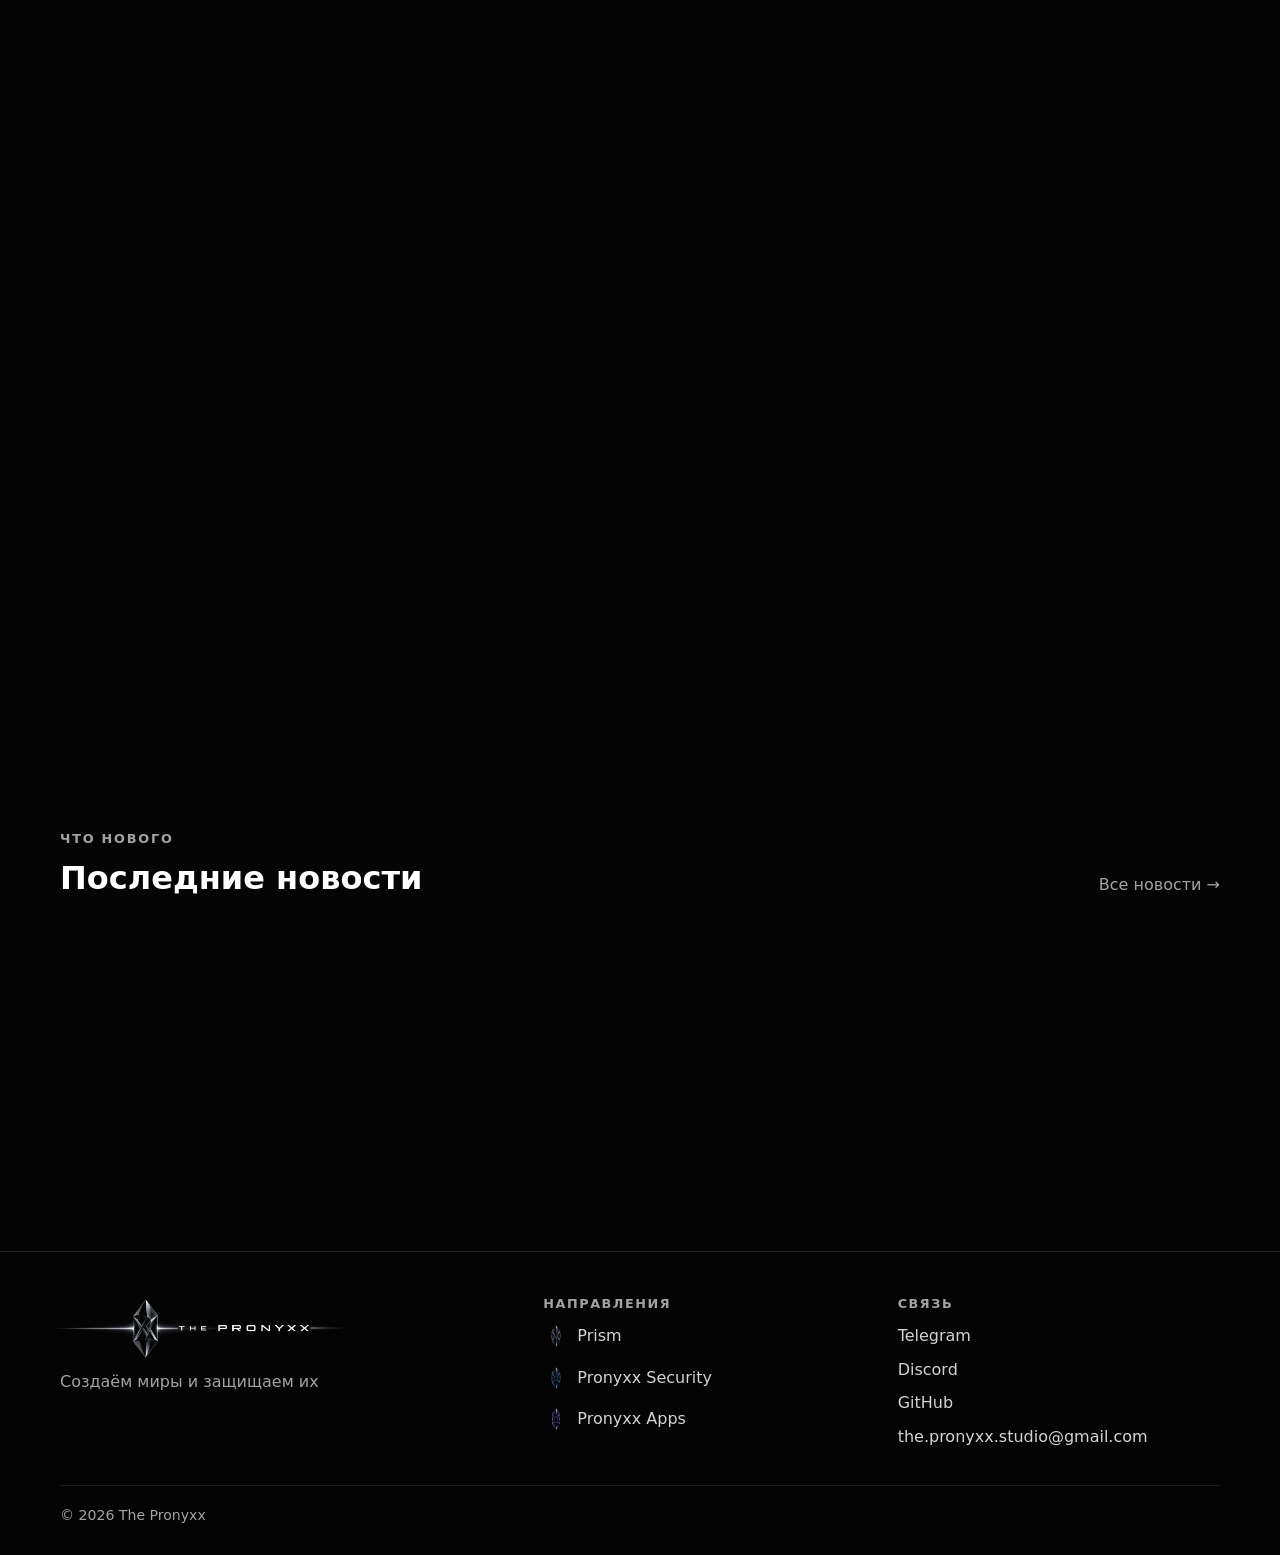
==== commit 51931def: "Поиск: карта сайта, главный адрес и сведения о студии для поисковиков Co-Authored-By: Claude Opus 5." ====
--- a/index.html
+++ b/index.html
@@ -8,6 +8,25 @@
   <title>The Pronyxx — студия игр, безопасности и приложений</title>
   <meta name="description" content="The Pronyxx — студия, которая делает игры, сервисы безопасности, приложения и сайты. Создаём миры и защищаем их.">
   <meta name="theme-color" content="#050505">
+  <!-- Главный адрес страницы — чтобы поисковик не считал копии с другими ссылками отдельными страницами -->
+  <link rel="canonical" href="https://aaafinoff.github.io/the-pronyxx/">
+
+  <!-- Сведения о студии для поисковиков: название, логотип, соцсети. Браузер это не показывает. -->
+  <script type="application/ld+json">
+  {
+    "@context": "https://schema.org",
+    "@type": "Organization",
+    "name": "The Pronyxx",
+    "url": "https://aaafinoff.github.io/the-pronyxx/",
+    "logo": "https://aaafinoff.github.io/the-pronyxx/images/icons/app-icon-1024.png",
+    "email": "the.pronyxx.studio@gmail.com",
+    "sameAs": [
+      "https://t.me/the_pronyxx",
+      "https://discord.gg/HpSmRTh3VE",
+      "https://github.com/aaafinoff"
+    ]
+  }
+  </script>
 
   <!-- Иконки вкладки браузера и иконка для экрана «Домой» на iPhone -->
   <link rel="icon" href="images/icons/favicon.ico" sizes="48x48">
--- a/css/pages.css
+++ b/css/pages.css
@@ -91,7 +91,8 @@
 /* ---------- Главная: цифры студии ---------- */
 .stats {
   display: grid;
-  grid-template-columns: repeat(3, 1fr);
+  /* auto-fit: счётчиков может быть два или три — они сами делят ширину поровну */
+  grid-template-columns: repeat(auto-fit, minmax(200px, 1fr));
   gap: 20px;
   text-align: center;
 }
